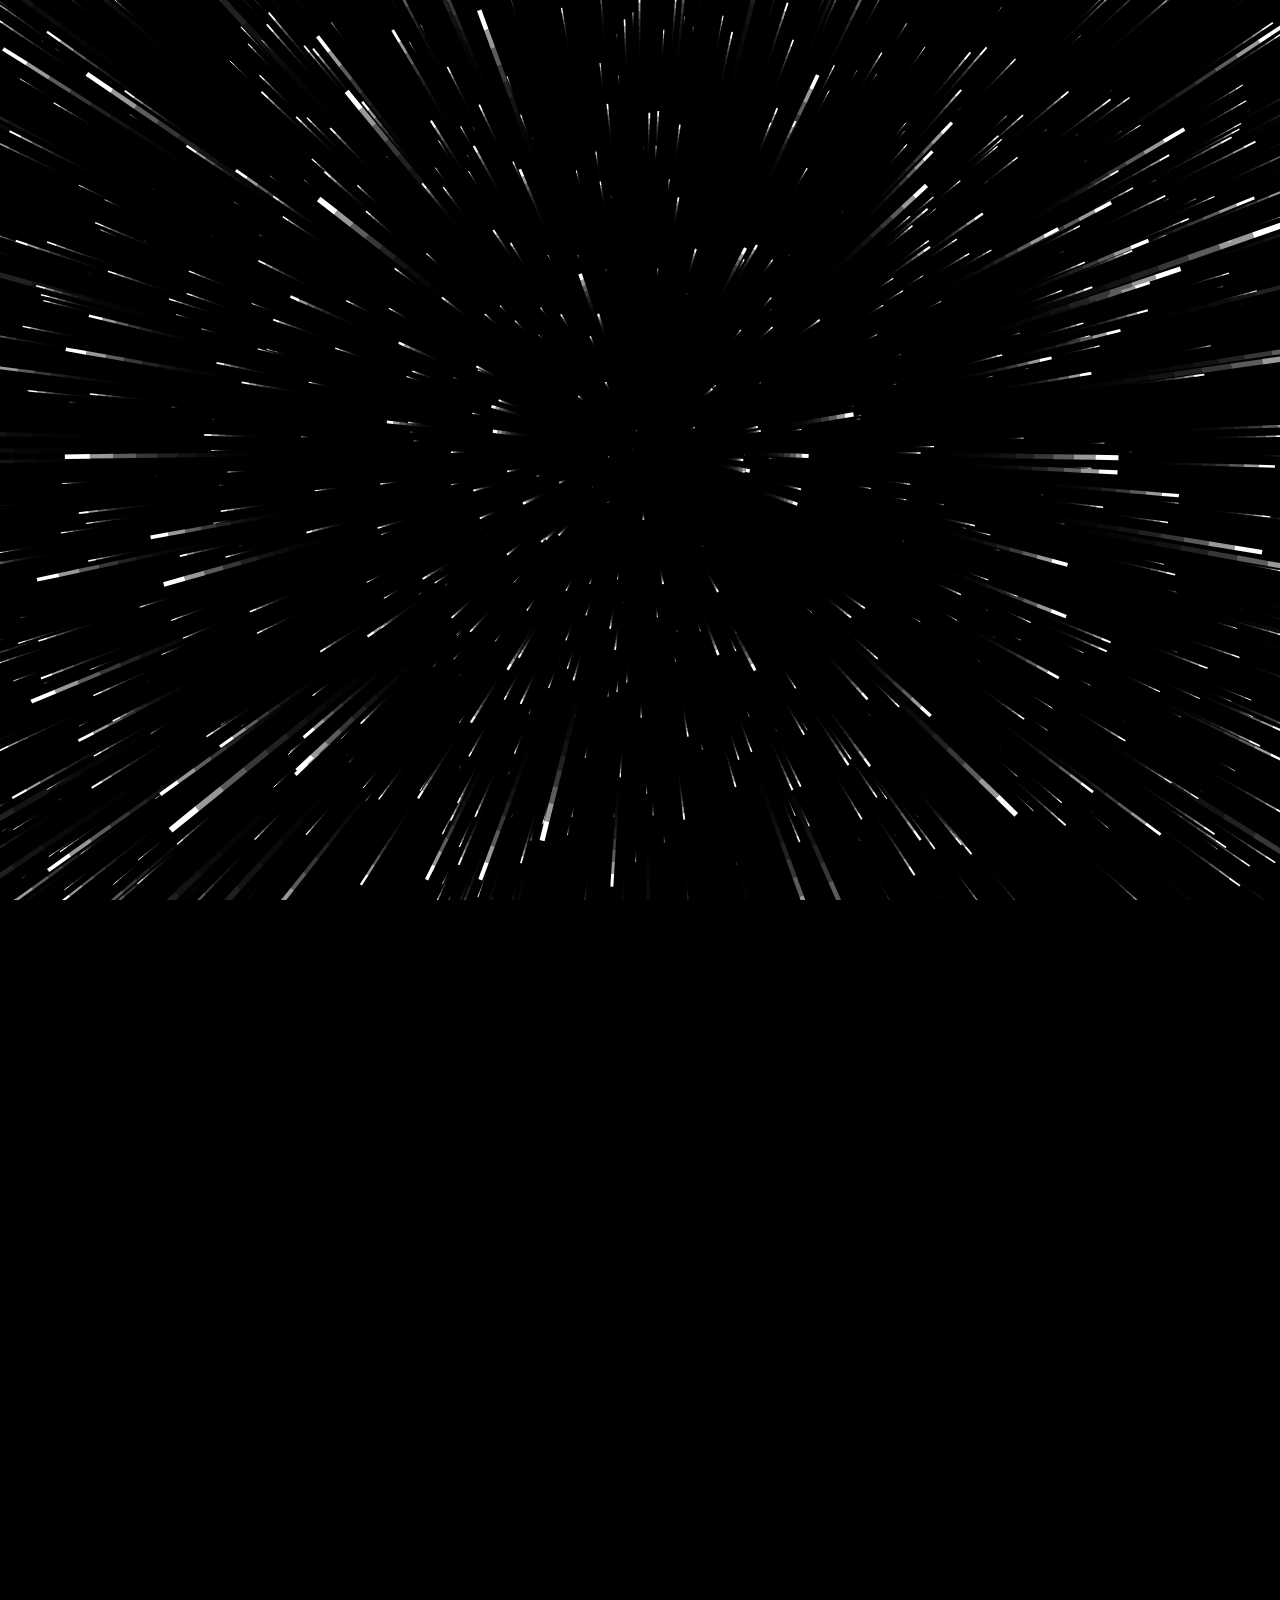
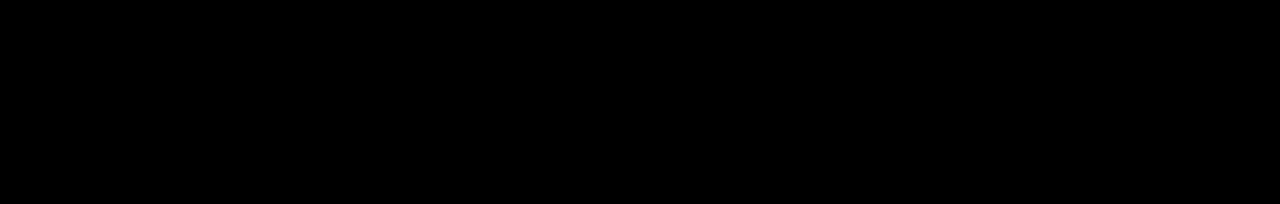
==== indexx.html @ 5e079d4d "Changed Lobby and Add new page" ====
<!DOCTYPE html>
<html lang="en">
  <head>
    <meta charset="UTF-8" />
    <meta name="viewport" content="width=device-width, initial-scale=1.0" />
    <title>Helloooo</title>
    <link rel="stylesheet" href="indec.css" />
  </head>
  <body>
    <canvas id="c1"></canvas>

    <div class="onediv"></div>
    <div id="2" class="container">
      <p class="header">Çalışmaya Çabaladıklarım:</p>
      <div class="image-container">
        <div
          class="image-box"
          onclick="openModal('/resim3.jpeg', 'Image 1', 'Modal Content 1')"
        >
          <a href="#"><img class="image" src="/resim1.jpg" alt="Image 1" /></a>
        </div>
        <div
          class="image-box"
          onclick="openModal('/resim2.jpg', 'Image 2', 'Modal Content 2')"
        >
          <a href="#"><img class="image" src="/resim2.jpg" alt="Image 2" /></a>
        </div>
        <div class="image-box2">
          <img class="image" src="/İzlediğim Filmler/bbb.jpg" alt="Image 3" />
        </div>
      </div>
    </div>

    <div id="myModal" class="modal">
      <span class="close" onclick="closeModal()">&times;</span>
      <div class="modal-content">
        <img class="modalImage" id="modalImage" src="" alt="" />
        <div id="modalText"></div>
      </div>
    </div>

    <script>
      const canvas = document.getElementById("c1");
      const c = canvas.getContext("2d");
      canvas.width = window.innerWidth;
      canvas.height = window.innerHeight;
      window.addEventListener("wheel", (event) => {
        if (event.deltaY < 0) speed *= 1.1;
        else speed *= 0.9;
        if (speed < 0.01) speed = 0.01;
        else if (speed > 0.1) speed = 0.1;
      });
      class Star {
        constructor() {
          this.x = Math.random() * canvas.width - canvas.width / 2;
          this.y = Math.random() * canvas.height - canvas.height / 2;
          this.px, this.py;
          this.z = Math.random() * 4;
        }
        update() {
          this.px = this.x;
          this.py = this.y;
          this.z += speed;
          this.x += this.x * (speed * 0.2) * this.z;
          this.y += this.y * (speed * 0.2) * this.z;
          if (
            this.x > canvas.width / 2 + 50 ||
            this.x < -canvas.width / 2 - 50 ||
            this.y > canvas.height / 2 + 50 ||
            this.y < -canvas.height / 2 - 50
          ) {
            this.x = Math.random() * canvas.width - canvas.width / 2;
            this.y = Math.random() * canvas.height - canvas.height / 2;
            this.px = this.x;
            this.py = this.y;
            this.z = 0;
          }
        }
        show() {
          c.lineWidth = this.z;
          c.beginPath();
          c.moveTo(this.x, this.y);
          c.lineTo(this.px, this.py);
          c.stroke();
        }
      }
      let speed = 0.05;
      let stars = [];
      for (let i = 0; i < 800; i++) stars.push(new Star());
      c.fillStyle = "rgba(0, 0, 0, 0.4)";
      c.strokeStyle = "rgb(255, 255, 255)";
      c.translate(canvas.width / 2, canvas.height / 2);
      function draw() {
        requestAnimationFrame(draw);
        c.fillRect(
          -canvas.width / 2,
          -canvas.height / 2,
          canvas.width,
          canvas.height
        );
        for (let s of stars) {
          s.update();
          s.show();
        }
      }
      draw();
      function openModal(imageSrc, altText, modalText) {
        document.getElementById("myModal").style.display = "block";
        document.getElementById("modalImage").src = imageSrc;
        document.getElementById("modalImage").alt = altText;
        document.getElementById("modalText").innerHTML = modalText;
      }

      function closeModal() {
        document.getElementById("myModal").style.display = "none";
      }
      document.addEventListener("wheel", (event) => {
        if (event.deltaY > 0) {
          const targetDiv = document.getElementById("2");

          if (targetDiv) {
            targetDiv.scrollIntoView({ behavior: "smooth" });
          }
        }
      });
    </script>
  </body>
</html>
---- indec.css ----
html,
body {
  width: 100%;
  height: 100%;
  margin: 0;
  overflow: hidden;
  background-color: rgb(0, 0, 0);
}
body {
  font-family: Arial, sans-serif;
  align-items: center;
  justify-content: center;
}

.container {
  width: 100%;
  height: 100%;
  display: flex;
  flex-direction: column;
  align-items: center;
  justify-content: center;
}
.header {
  margin: 18px;
  color: white;
  font-size: 64px;
  font-family: Impact, Haettenschweiler, "Arial Narrow Bold", sans-serif;
}

.image-container {
  display: flex;
  justify-content: center;
  align-items: center;
  gap: 20px;
}

.image-box {
  width: 300px;
  height: 500px;
  margin: 10px;
  overflow: hidden;
  border-radius: 8px;
  background-color: black;
  opacity: 1;
  transition: transform 0.3s ease;
}
.image-box2 {
  width: 300px;
  height: 500px;
  margin: 10px;
  overflow: hidden;
  border-radius: 8px;
  background-color: black;
  opacity: 1;
  transition: transform 0.3s ease;
}
.image {
  width: 100%;
  height: 100%;
  object-fit: cover;
  filter: brightness(20%);
}

.image-box:hover {
  box-shadow: 0 2px 32px rgba(255, 255, 255, 1);
  transform: scale(1.1);
}
.image-box2:hover {
  box-shadow: 0 2px 32px rgb(143, 3, 3);
}
.image:hover {
  filter: brightness(100%);
}
@keyframes fadeIn {
  from {
    opacity: 0;
  }
  to {
    opacity: 1;
  }
}
.close {
  position: absolute;
  top: 15px;
  right: 15px;
  color: #000000;
  font-size: 30px;
  font-weight: bold;
  cursor: pointer;
}
.modal {
  display: none;
  position: absolute;
  width: 1000px;
  height: 800px;
  background-color: rgb(255, 255, 255);
  animation: fadeIn 0.8s ease;
}

.modal-content {
  display: block;
  width: 100%;
  max-height: 80%;
}

.modalImage {
  width: 100%;
  height: 350px;
}
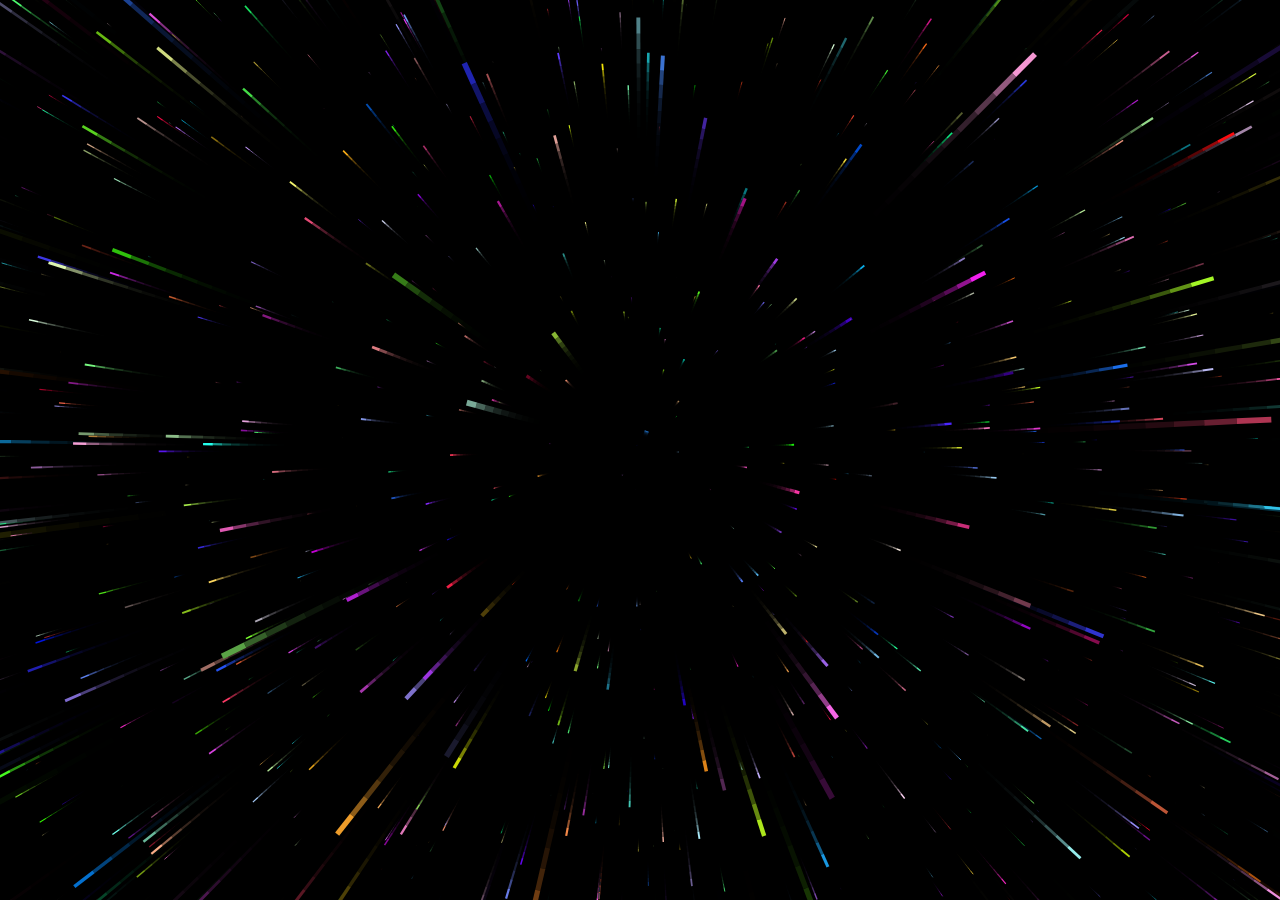
==== commit a63037f3: "New style and new temp" ====
--- a/indexx.html
+++ b/indexx.html
@@ -5,12 +5,51 @@
     <meta name="viewport" content="width=device-width, initial-scale=1.0" />
     <title>Helloooo</title>
     <link rel="stylesheet" href="indec.css" />
+    <style>
+      #enYavasHizDiv,
+      #container {
+        position: absolute;
+        top: 50%;
+        left: 50%;
+        transform: translate(-50%, -50%);
+        font-size: 30px;
+        color: white;
+        display: none;
+      }
+
+      #container p.header {
+        text-align: center;
+      }
+
+      #container .image-container {
+        display: flex;
+        justify-content: space-between;
+        margin-top: 20px;
+      }
+
+      #container .image-box {
+        flex: 0 0 30%; /* Yüzde değeri isteğe bağlı olarak değiştirilebilir */
+        margin-right: 10px; /* Boşluk miktarı isteğe bağlı olarak değiştirilebilir */
+      }
+
+      #container .image-box img {
+        width: 100%;
+        height: auto;
+      }
+    </style>
   </head>
   <body>
     <canvas id="c1"></canvas>
 
-    <div class="onediv"></div>
-    <div id="2" class="container">
+    <div id="myModal" class="modal">
+      <span class="close" onclick="closeModal()">&times;</span>
+      <div class="modal-content">
+        <img class="modalImage" id="modalImage" src="" alt="" />
+        <div id="modalText"></div>
+      </div>
+    </div>
+
+    <div id="container">
       <p class="header">Çalışmaya Çabaladıklarım:</p>
       <div class="image-container">
         <div
@@ -31,13 +70,7 @@
       </div>
     </div>
 
-    <div id="myModal" class="modal">
-      <span class="close" onclick="closeModal()">&times;</span>
-      <div class="modal-content">
-        <img class="modalImage" id="modalImage" src="" alt="" />
-        <div id="modalText"></div>
-      </div>
-    </div>
+    <div id="enYavasHizDiv">U find me</div>
 
     <script>
       const canvas = document.getElementById("c1");
@@ -56,6 +89,9 @@
           this.y = Math.random() * canvas.height - canvas.height / 2;
           this.px, this.py;
           this.z = Math.random() * 4;
+          this.color = `rgb(${Math.random() * 255}, ${Math.random() * 255}, ${
+            Math.random() * 255
+          })`;
         }
         update() {
           this.px = this.x;
@@ -77,6 +113,7 @@
           }
         }
         show() {
+          c.strokeStyle = this.color;
           c.lineWidth = this.z;
           c.beginPath();
           c.moveTo(this.x, this.y);
@@ -88,7 +125,6 @@
       let stars = [];
       for (let i = 0; i < 800; i++) stars.push(new Star());
       c.fillStyle = "rgba(0, 0, 0, 0.4)";
-      c.strokeStyle = "rgb(255, 255, 255)";
       c.translate(canvas.width / 2, canvas.height / 2);
       function draw() {
         requestAnimationFrame(draw);
@@ -101,6 +137,18 @@
         for (let s of stars) {
           s.update();
           s.show();
+        }
+
+        if (speed <= 0.01) {
+          enYavasHizDiv.style.display = "block";
+        } else {
+          enYavasHizDiv.style.display = "none";
+        }
+
+        if (speed >= 0.1) {
+          container.style.display = "block";
+        } else {
+          container.style.display = "none";
         }
       }
       draw();
@@ -116,7 +164,7 @@
       }
       document.addEventListener("wheel", (event) => {
         if (event.deltaY > 0) {
-          const targetDiv = document.getElementById("2");
+          const targetDiv = document.getElementById("enYavasHizDiv");
 
           if (targetDiv) {
             targetDiv.scrollIntoView({ behavior: "smooth" });
--- a/indec.css
+++ b/indec.css
@@ -6,20 +6,14 @@
   overflow: hidden;
   background-color: rgb(0, 0, 0);
 }
+
 body {
   font-family: Arial, sans-serif;
+  display: flex;
   align-items: center;
   justify-content: center;
 }
 
-.container {
-  width: 100%;
-  height: 100%;
-  display: flex;
-  flex-direction: column;
-  align-items: center;
-  justify-content: center;
-}
 .header {
   margin: 18px;
   color: white;
@@ -44,6 +38,7 @@
   opacity: 1;
   transition: transform 0.3s ease;
 }
+
 .image-box2 {
   width: 300px;
   height: 500px;
@@ -54,6 +49,7 @@
   opacity: 1;
   transition: transform 0.3s ease;
 }
+
 .image {
   width: 100%;
   height: 100%;
@@ -65,18 +61,30 @@
   box-shadow: 0 2px 32px rgba(255, 255, 255, 1);
   transform: scale(1.1);
 }
+
 .image-box2:hover {
   box-shadow: 0 2px 32px rgb(143, 3, 3);
 }
+
 .image:hover {
   filter: brightness(100%);
 }
+
 @keyframes fadeIn {
   from {
     opacity: 0;
   }
   to {
     opacity: 1;
+  }
+}
+
+@keyframes fadeOut {
+  from {
+    opacity: 1;
+  }
+  to {
+    opacity: 0;
   }
 }
 .close {
@@ -88,6 +96,7 @@
   font-weight: bold;
   cursor: pointer;
 }
+
 .modal {
   display: none;
   position: absolute;
@@ -95,6 +104,7 @@
   height: 800px;
   background-color: rgb(255, 255, 255);
   animation: fadeIn 0.8s ease;
+  z-index: 1;
 }
 
 .modal-content {
@@ -105,5 +115,16 @@
 
 .modalImage {
   width: 100%;
+  height: 100%;
   height: 350px;
 }
+
+#container,
+#enYavasHizDiv {
+  position: absolute;
+  top: 50%;
+  left: 50%;
+  transform: translate(-50%, -50%);
+  animation: fadeIn 0.5s ease-in-out;
+  transition: 0.5s ease;
+}
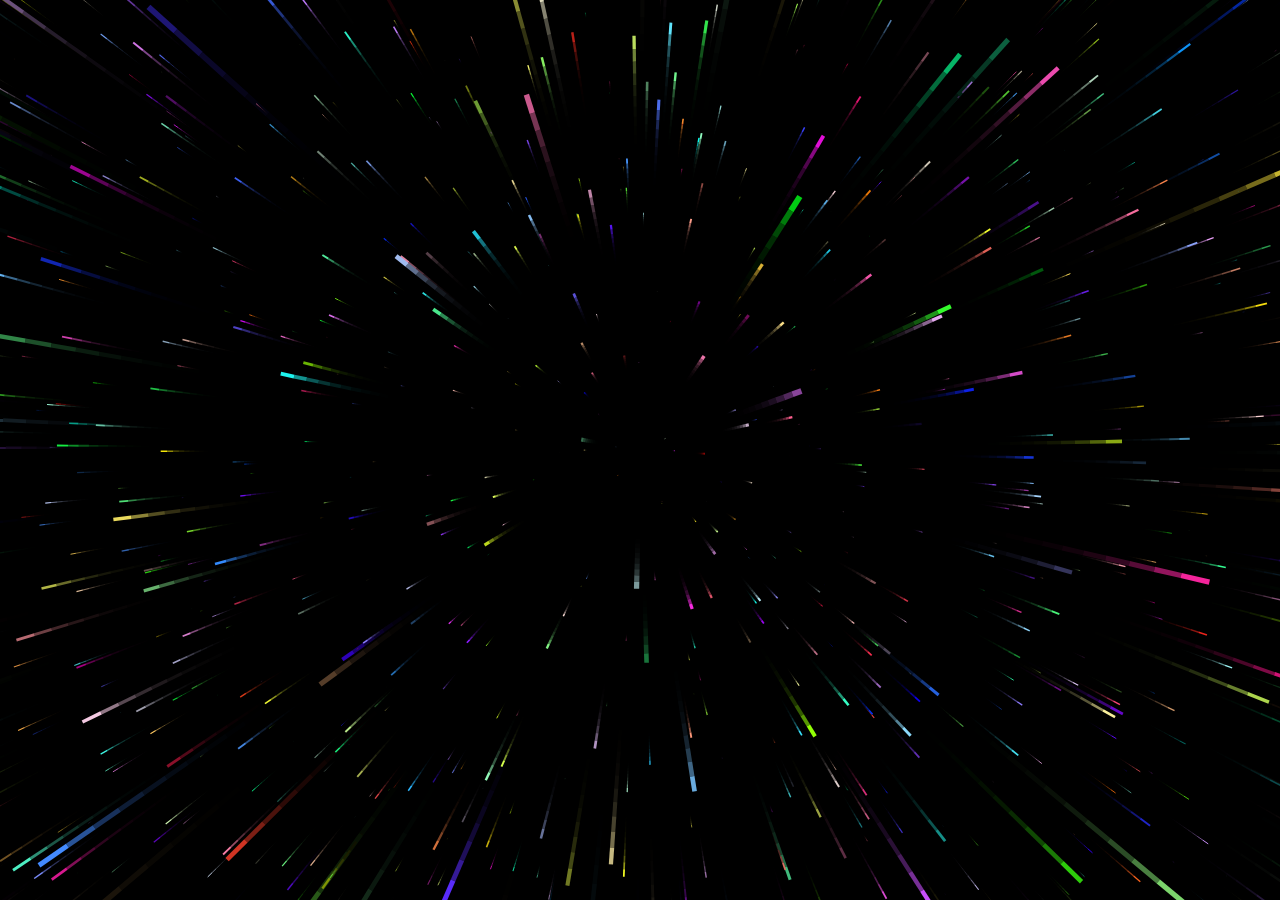
==== commit 54c0b45f: "New image new function" ====
--- a/indexx.html
+++ b/indexx.html
@@ -5,38 +5,6 @@
     <meta name="viewport" content="width=device-width, initial-scale=1.0" />
     <title>Helloooo</title>
     <link rel="stylesheet" href="indec.css" />
-    <style>
-      #enYavasHizDiv,
-      #container {
-        position: absolute;
-        top: 50%;
-        left: 50%;
-        transform: translate(-50%, -50%);
-        font-size: 30px;
-        color: white;
-        display: none;
-      }
-
-      #container p.header {
-        text-align: center;
-      }
-
-      #container .image-container {
-        display: flex;
-        justify-content: space-between;
-        margin-top: 20px;
-      }
-
-      #container .image-box {
-        flex: 0 0 30%; /* Yüzde değeri isteğe bağlı olarak değiştirilebilir */
-        margin-right: 10px; /* Boşluk miktarı isteğe bağlı olarak değiştirilebilir */
-      }
-
-      #container .image-box img {
-        width: 100%;
-        height: auto;
-      }
-    </style>
   </head>
   <body>
     <canvas id="c1"></canvas>
@@ -45,7 +13,8 @@
       <span class="close" onclick="closeModal()">&times;</span>
       <div class="modal-content">
         <img class="modalImage" id="modalImage" src="" alt="" />
-        <div id="modalText"></div>
+        <div class="modalHeader" id="modalHeader"></div>
+        <div class="modalText" id="modalText"></div>
       </div>
     </div>
 
@@ -54,15 +23,15 @@
       <div class="image-container">
         <div
           class="image-box"
-          onclick="openModal('/resim3.jpeg', 'Image 1', 'Modal Content 1')"
+          onclick="openModal('small.jpg', 'Image 1','İçerik 1', 'Lorem ipsum dolor sit, amet consectetur adipisicing elit. Accusantium hic inventore ullam, dolores nobis provident maiores aliquam aperiam illum odio nulla quasi vero deserunt quaerat ea eum sed labore, neque esse quis pariatur! Natus, aut dignissimos mollitia, error dolores nulla culpa quae optio qui, ea perferendis voluptatum deserunt debitis magnam doloremque sed. Repudiandae voluptate dignissimos doloribus numquam omnis odit soluta corporis animi earum. Unde provident, enim, porro quo nobis nihil quae iusto accusamus beatae quisquam est sint fugiat eveniet quaerat error nesciunt corporis incidunt laudantium corrupti explicabo quibusdam omnis consequatur? Possimus dignissimos repudiandae saepe quidem reiciendis, accusamus dicta minus corrupti.')"
         >
-          <a href="#"><img class="image" src="/resim1.jpg" alt="Image 1" /></a>
+          <a href="#"><img class="image" src="resim1.jpg" alt="Image 1" /></a>
         </div>
         <div
           class="image-box"
-          onclick="openModal('/resim2.jpg', 'Image 2', 'Modal Content 2')"
+          onclick="openModal('king.jpg', 'Image 2','İçerik 2', 'Modal Content 2')"
         >
-          <a href="#"><img class="image" src="/resim2.jpg" alt="Image 2" /></a>
+          <a href="#"><img class="image" src="resim2.jpg" alt="Image 2" /></a>
         </div>
         <div class="image-box2">
           <img class="image" src="/İzlediğim Filmler/bbb.jpg" alt="Image 3" />
@@ -70,9 +39,20 @@
       </div>
     </div>
 
-    <div id="enYavasHizDiv">U find me</div>
+    <div id="enYavasHizDiv">
+      <div class="button">Click me!</div>
+    </div>
 
     <script>
+      document.addEventListener("wheel", (event) => {
+        if (event.deltaY > 0) {
+          const targetDiv = document.getElementById("enYavasHizDiv");
+
+          if (targetDiv) {
+            targetDiv.scrollIntoView({ behavior: "smooth" });
+          }
+        }
+      });
       const canvas = document.getElementById("c1");
       const c = canvas.getContext("2d");
       canvas.width = window.innerWidth;
@@ -138,13 +118,24 @@
           s.update();
           s.show();
         }
+        var targetDiv = document.getElementById("enYavasHizDiv");
+        var starss = document.getElementById("c1");
 
         if (speed <= 0.01) {
           enYavasHizDiv.style.display = "block";
         } else {
           enYavasHizDiv.style.display = "none";
         }
-
+        targetDiv.addEventListener("mouseover", function () {
+          speed = 0.001;
+        });
+        targetDiv.addEventListener("mouseout", function () {
+          speed = 0.005;
+        });
+        targetDiv.addEventListener("click", function () {
+          starss.remove();
+          targetDiv.remove();
+        });
         if (speed >= 0.1) {
           container.style.display = "block";
         } else {
@@ -152,25 +143,17 @@
         }
       }
       draw();
-      function openModal(imageSrc, altText, modalText) {
+      function openModal(imageSrc, altText, modalHeader, modalText) {
         document.getElementById("myModal").style.display = "block";
         document.getElementById("modalImage").src = imageSrc;
         document.getElementById("modalImage").alt = altText;
+        document.getElementById("modalHeader").innerHTML = modalHeader;
         document.getElementById("modalText").innerHTML = modalText;
       }
 
       function closeModal() {
         document.getElementById("myModal").style.display = "none";
       }
-      document.addEventListener("wheel", (event) => {
-        if (event.deltaY > 0) {
-          const targetDiv = document.getElementById("enYavasHizDiv");
-
-          if (targetDiv) {
-            targetDiv.scrollIntoView({ behavior: "smooth" });
-          }
-        }
-      });
     </script>
   </body>
 </html>
--- a/indec.css
+++ b/indec.css
@@ -91,40 +91,83 @@
   position: absolute;
   top: 15px;
   right: 15px;
-  color: #000000;
+  color: #610606;
   font-size: 30px;
   font-weight: bold;
   cursor: pointer;
 }
-
+.close:hover {
+  color: red;
+}
 .modal {
+  border-radius: 20px;
   display: none;
   position: absolute;
-  width: 1000px;
+  width: 800px;
   height: 800px;
-  background-color: rgb(255, 255, 255);
+  background-color: rgb(0, 0, 0);
   animation: fadeIn 0.8s ease;
   z-index: 1;
+  color: white;
 }
-
 .modal-content {
   display: block;
   width: 100%;
   max-height: 80%;
 }
-
 .modalImage {
-  width: 100%;
-  height: 100%;
+  max-width: 100%;
+  height: auto;
+  border-top-right-radius: 20px;
+  border-top-left-radius: 20px;
   height: 350px;
 }
-
+.modalText {
+  margin: 25px;
+}
+.modalHeader {
+  margin: 10px;
+}
 #container,
 #enYavasHizDiv {
   position: absolute;
   top: 50%;
   left: 50%;
   transform: translate(-50%, -50%);
-  animation: fadeIn 0.5s ease-in-out;
-  transition: 0.5s ease;
+  font-size: 30px;
+  color: white;
+  display: none;
 }
+#container p.header {
+  text-align: center;
+}
+
+#container .image-container {
+  display: flex;
+  justify-content: space-between;
+  margin-top: 20px;
+}
+
+#container .image-box {
+  flex: 0 0 30%;
+  margin-right: 10px;
+}
+
+#container .image-box img {
+  width: 100%;
+  height: auto;
+}
+.button {
+  text-align: center;
+  width: 140px;
+  height: 40px;
+  color: white;
+  background: red;
+  cursor: pointer;
+}
+.button:hover {
+  background: #000;
+}
+.button:hover + Star {
+  animation-play-state: paused;
+}
